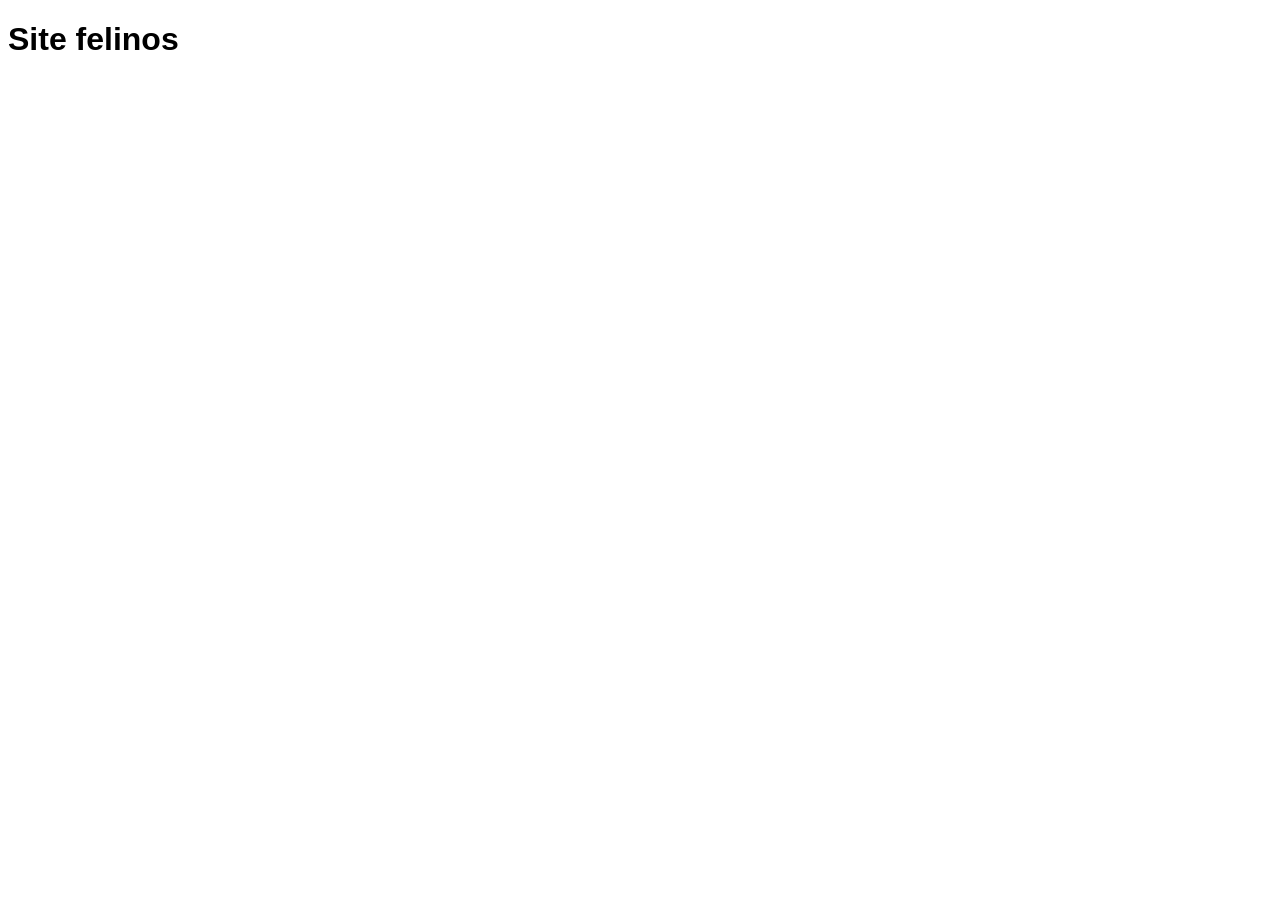
==== index.html @ b22e7a4b "first commit" ====
<!DOCTYPE html>
<html lang="pt-BR">
<head>
    <meta charset="UTF-8">
    <title>Site felinos</title>
    <link rel="stylesheet" href="style.css">
</head>
<body>
    <h1>Site felinos</h1>
</body>
</html>
---- style.css ----
body {
    h1{
        font-family: Arial, Helvetica, sans-serif;
    }
}
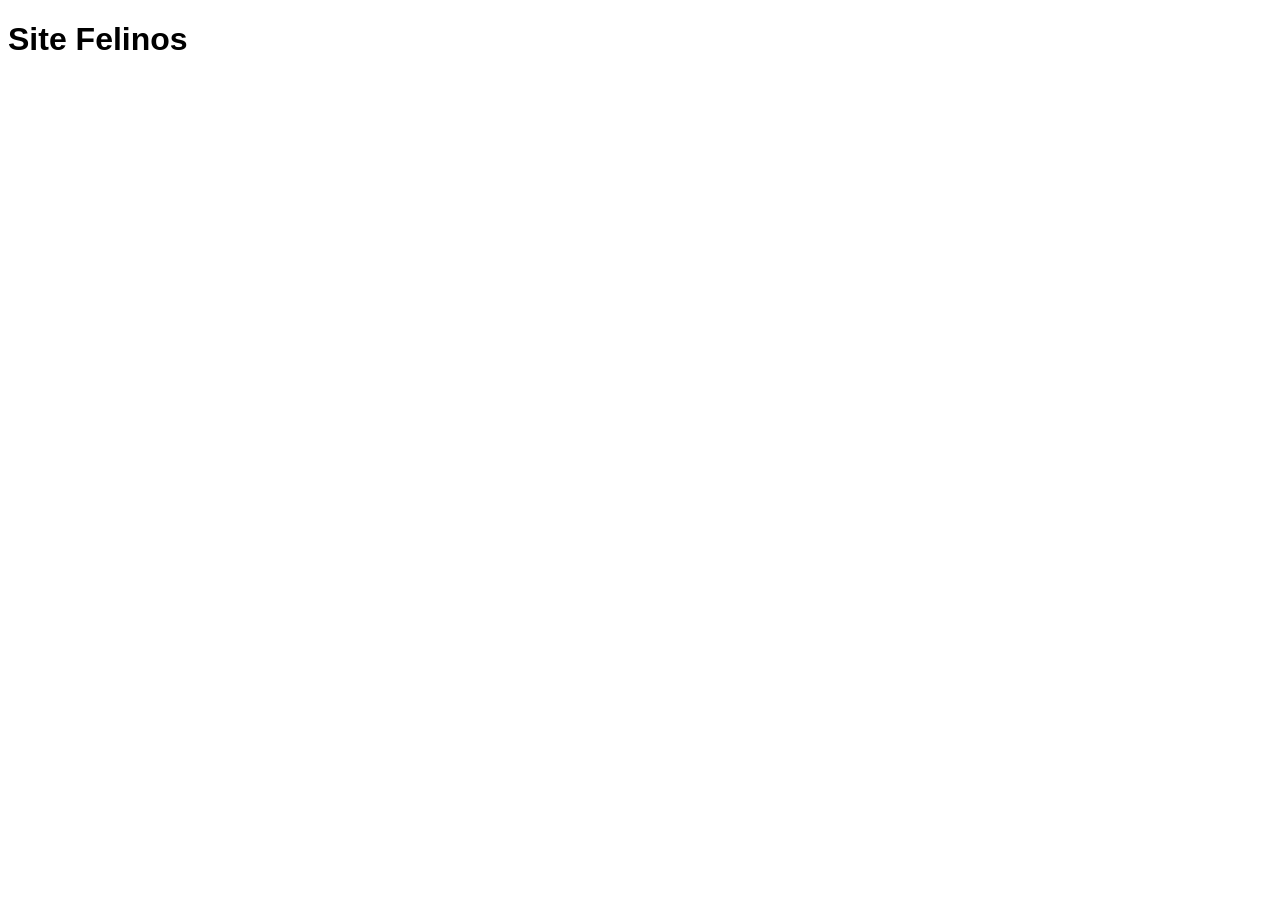
==== commit d314ed7b: "Primeiro commit: Primeiro envio de arquivos" ====
--- a/index.html
+++ b/index.html
@@ -6,6 +6,6 @@
     <link rel="stylesheet" href="style.css">
 </head>
 <body>
-    <h1>Site felinos</h1>
+    <h1>Site Felinos</h1>
 </body>
 </html>
--- a/style.css
+++ b/style.css
@@ -1,4 +1,4 @@
-body {
+BODY {
     h1{
         font-family: Arial, Helvetica, sans-serif;
     }
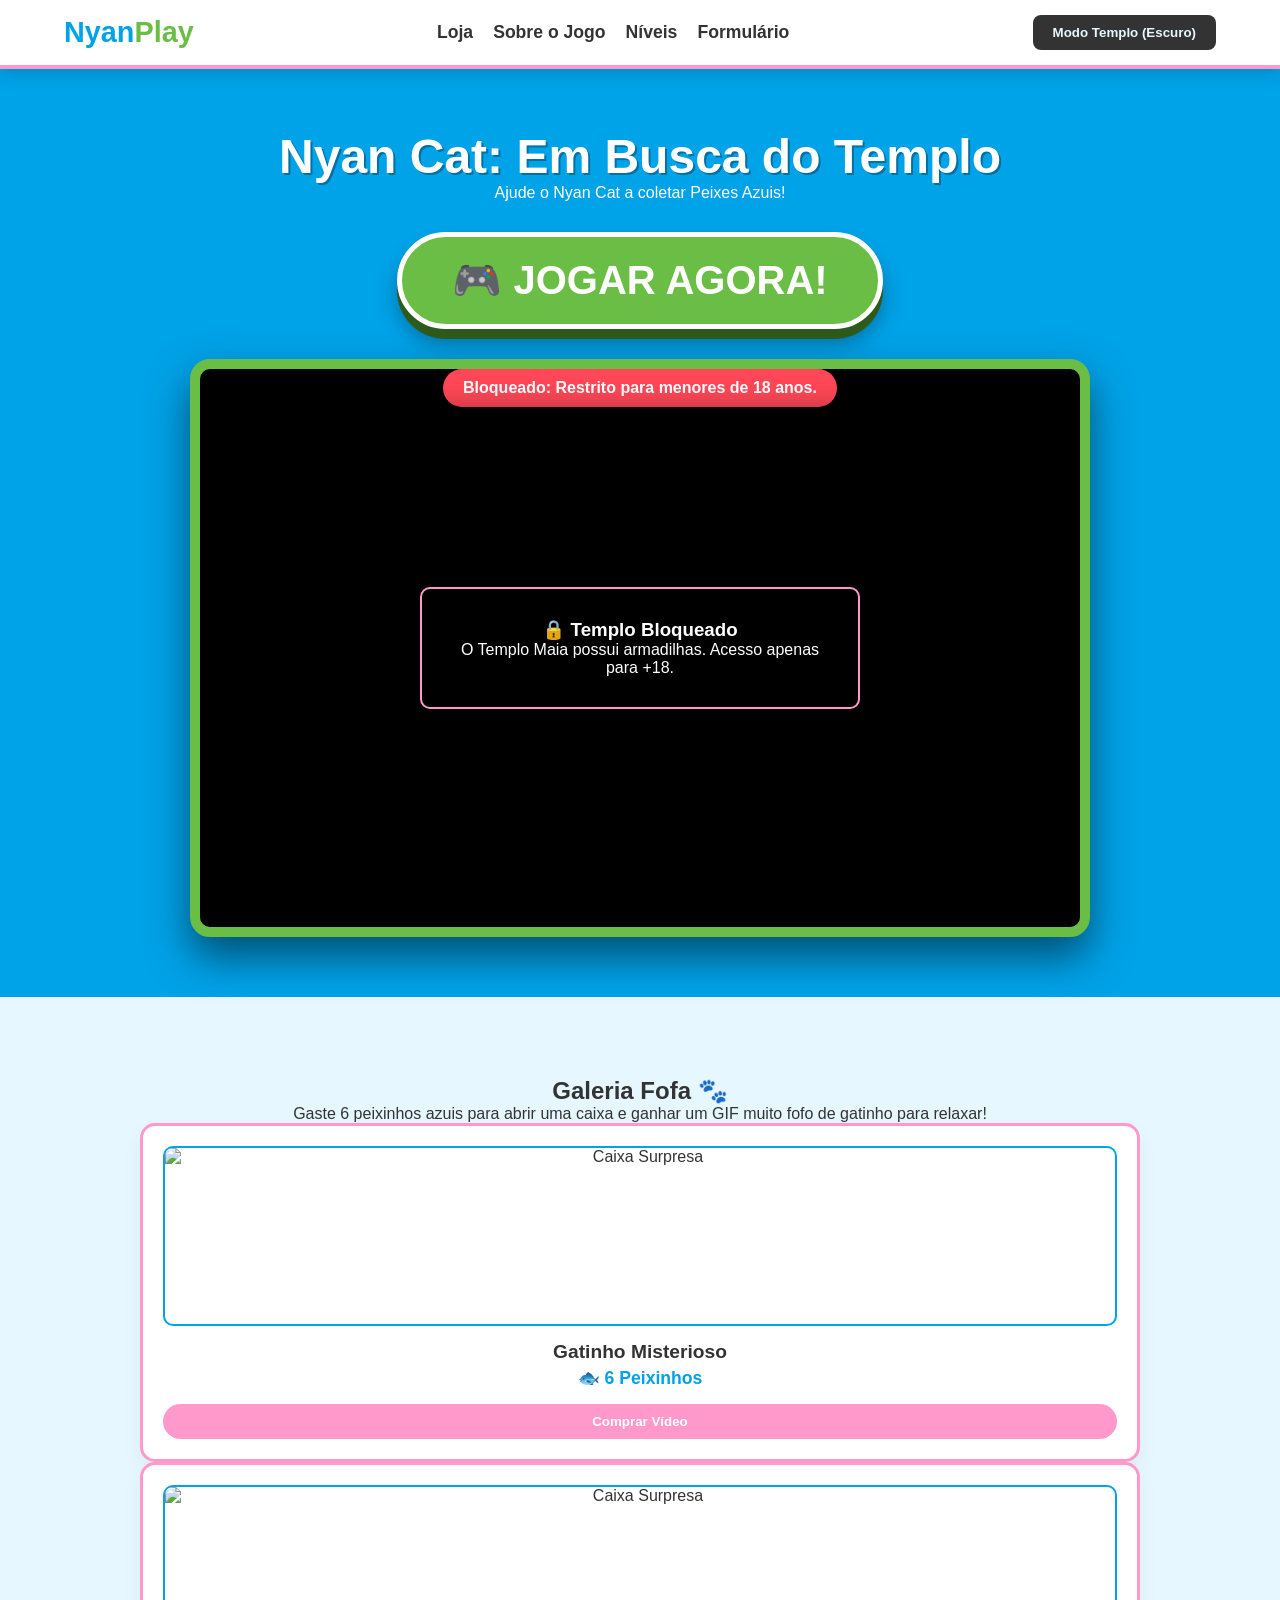
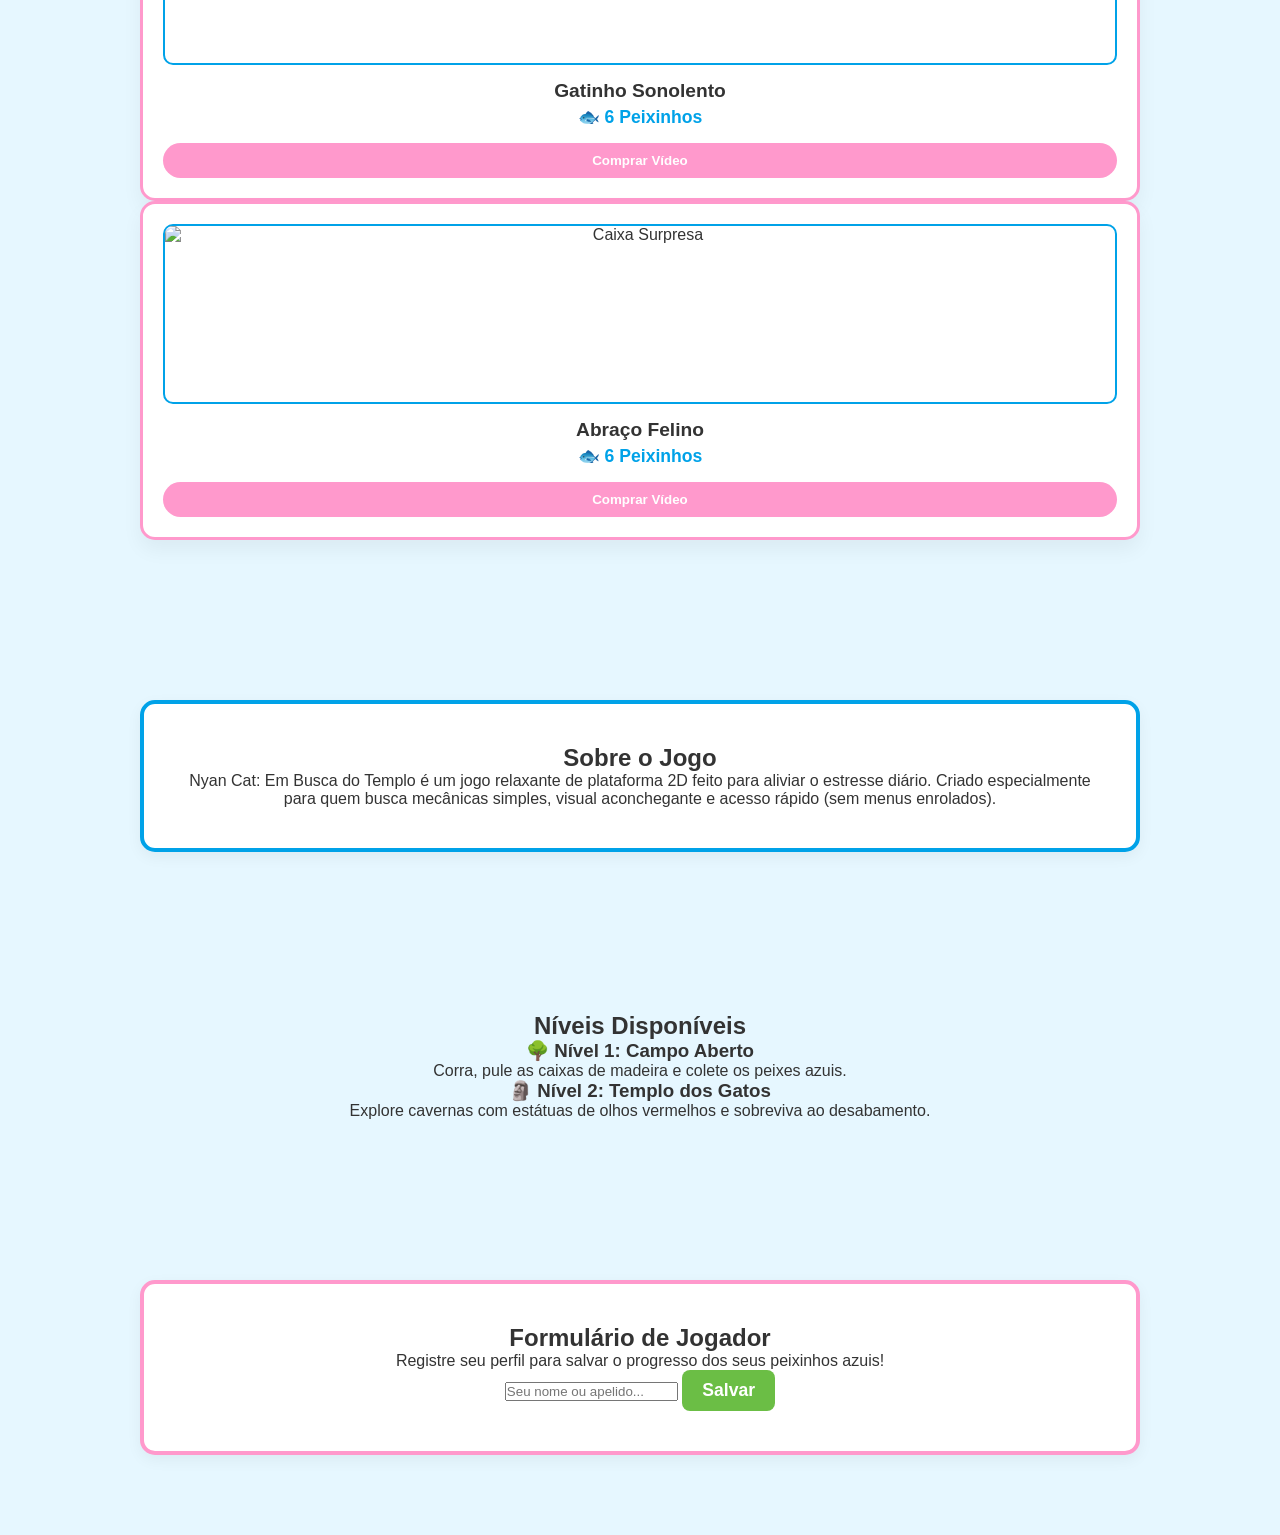
==== commit eda47408: "Segundo commit" ====
--- a/index.html
+++ b/index.html
@@ -2,10 +2,112 @@
 <html lang="pt-BR">
 <head>
     <meta charset="UTF-8">
-    <title>Site felinos</title>
+    <meta name="viewport" content="width=device-width, initial-scale=1.0">
+    <title>Nyan Cat: Templo Maia</title>
     <link rel="stylesheet" href="style.css">
 </head>
-<body>
-    <h1>Site Felinos</h1>
+<body class="light-theme">
+
+    <header class="navbar">
+        <div class="logo">Nyan<span class="highlight">Play</span></div>
+        <nav>
+            <ul class="nav-links">
+                <li><a href="#loja">Loja</a></li>
+                <li><a href="#sobre">Sobre o Jogo</a></li>
+                <li><a href="#niveis">Níveis</a></li>
+                <li><a href="#formulario">Formulário</a></li>
+            </ul>
+        </nav>
+        <button id="theme-btn" class="btn-theme">Modo Templo (Escuro)</button>
+    </header>
+
+    <main>
+        <section id="play-area" class="hero-section">
+            <h1 id="game-title">Carregando...</h1>
+            <p id="game-info" class="subtitle">Carregando...</p>
+            
+            <a href="#game-container" class="btn-giant-play pulse-anim">🎮 JOGAR AGORA!</a>
+
+            <div class="game-wrapper" id="game-box">
+                <p id="aviso-idade" class="status-badge">Verificando credenciais...</p>
+                <div id="game-container" class="borrado click-to-play">
+                    <iframe src="jogo/index.html" title="Jogo Nyan Cat"></iframe>
+                    
+                    <div class="overlay-blur-text">
+                        <h3>🔒 Templo Bloqueado</h3>
+                        <p>O Templo Maia possui armadilhas. Acesso apenas para +18.</p>
+                    </div>
+                </div>
+            </div>
+        </section>
+
+        <section id="loja" class="shop-section">
+            <div class="container">
+                <h2>Galeria Fofa 🐾</h2>
+                <p>Gaste 6 peixinhos azuis para abrir uma caixa e ganhar um GIF muito fofo de gatinho para relaxar!</p>
+                <div class="grid-3-col">
+                    
+                    <div class="shop-item">
+                        <img src="https://via.placeholder.com/300x200/FF99CC/FFFFFF?text=Caixa+Surpresa+1+🎁" id="gif-1" class="shop-gif" alt="Caixa Surpresa">
+                        <h3>Gatinho Misterioso</h3>
+                        <span class="price">🐟 6 Peixinhos</span>
+                        <button id="btn-1" class="btn-buy" onclick="desbloquearGif('btn-1', 'gif-1', 'https://media.tenor.com/8QzQ8k5R_xMAAAAi/cat-cute.gif')">Comprar Vídeo</button>
+                    </div>
+
+                    <div class="shop-item">
+                        <img src="https://via.placeholder.com/300x200/00A2E8/FFFFFF?text=Caixa+Surpresa+2+🎁" id="gif-2" class="shop-gif" alt="Caixa Surpresa">
+                        <h3>Gatinho Sonolento</h3>
+                        <span class="price">🐟 6 Peixinhos</span>
+                        <button id="btn-2" class="btn-buy" onclick="desbloquearGif('btn-2', 'gif-2', 'https://media.tenor.com/GfSX-u7VNM4AAAAi/pusheen-cat.gif')">Comprar Vídeo</button>
+                    </div>
+
+                    <div class="shop-item">
+                        <img src="https://via.placeholder.com/300x200/6BBE45/FFFFFF?text=Caixa+Surpresa+3+🎁" id="gif-3" class="shop-gif" alt="Caixa Surpresa">
+                        <h3>Abraço Felino</h3>
+                        <span class="price">🐟 6 Peixinhos</span>
+                        <button id="btn-3" class="btn-buy" onclick="desbloquearGif('btn-3', 'gif-3', 'https://media.tenor.com/ZhfMMJ5E4bEAAAAi/cat-hug.gif')">Comprar Vídeo</button>
+                    </div>
+
+                </div>
+            </div>
+        </section>
+
+        <section id="sobre" class="about-section">
+            <div class="container card card-blue">
+                <h2>Sobre o Jogo</h2>
+                <p>Nyan Cat: Em Busca do Templo é um jogo relaxante de plataforma 2D feito para aliviar o estresse diário. Criado especialmente para quem busca mecânicas simples, visual aconchegante e acesso rápido (sem menus enrolados).</p>
+            </div>
+        </section>
+
+        <section id="niveis" class="levels-section">
+            <div class="container">
+                <h2>Níveis Disponíveis</h2>
+                <div class="grid-2-col">
+                    <div class="story-card wood-card">
+                        <h3>🌳 Nível 1: Campo Aberto</h3>
+                        <p>Corra, pule as caixas de madeira e colete os peixes azuis.</p>
+                    </div>
+                    <div class="story-card stone-card">
+                        <h3>🗿 Nível 2: Templo dos Gatos</h3>
+                        <p>Explore cavernas com estátuas de olhos vermelhos e sobreviva ao desabamento.</p>
+                    </div>
+                </div>
+            </div>
+        </section>
+
+        <section id="formulario" class="interaction-section">
+            <div class="container card card-pink">
+                <h2>Formulário de Jogador</h2>
+                <p>Registre seu perfil para salvar o progresso dos seus peixinhos azuis!</p>
+                <div class="input-group">
+                    <input type="text" id="nome-jogador" placeholder="Seu nome ou apelido...">
+                    <button onclick="enviarNome()" class="btn-action">Salvar</button>
+                </div>
+                <h3 id="mensagem-saudacao" class="greeting-text"></h3>
+            </div>
+        </section>
+    </main>
+
+    <script src="script.js"></script>
 </body>
 </html>
--- a/style.css
+++ b/style.css
@@ -1,5 +1,144 @@
-BODY {
-    h1{
-        font-family: Arial, Helvetica, sans-serif;
-    }
+/* ================= VARIÁVEIS BASEADAS NO JOGO ================= */
+:root {
+    --sky-blue: #00A2E8; 
+    --grass-green: #6BBE45; 
+    --nyan-pink: #FF99CC; 
+    --wood-color: #D2A679; 
+    --stone-color: #8C8C8C; 
+    --bg-color: #E6F7FF;
+    --text-color: #333;
+    --card-bg: #FFFFFF;
+}
+
+body.dark-theme {
+    --sky-blue: #1A1A24; 
+    --grass-green: #2E5A1C; 
+    --nyan-pink: #FF4D94;
+    --bg-color: #0F0F16;
+    --text-color: #E0E0E0;
+    --card-bg: #1F1F2E;
+}
+
+* { margin: 0; padding: 0; box-sizing: border-box; }
+html { scroll-behavior: smooth; font-family: 'Segoe UI', Tahoma, Verdana, sans-serif; }
+body { background-color: var(--bg-color); color: var(--text-color); transition: 0.5s; }
+
+/* ================= HEADER FIXO ================= */
+.navbar { 
+    display: flex; justify-content: space-between; align-items: center; 
+    padding: 15px 5%; background: var(--card-bg); 
+    box-shadow: 0 4px 15px rgba(0,0,0,0.15); 
+    position: sticky; top: 0; z-index: 9999; /* Fica fixo no topo sempre */
+    border-bottom: 4px solid var(--nyan-pink);
+}
+.logo { font-size: 1.8rem; font-weight: 900; color: var(--sky-blue); }
+.logo .highlight { color: var(--grass-green); }
+.nav-links { display: flex; gap: 20px; list-style: none; }
+.nav-links a { text-decoration: none; font-weight: bold; color: var(--text-color); font-size: 1.1rem; transition: 0.3s; }
+.nav-links a:hover { color: var(--nyan-pink); }
+
+/* ================= BOTÕES ================= */
+button { border: none; padding: 10px 20px; font-weight: bold; cursor: pointer; border-radius: 8px; transition: 0.3s transform; }
+button:hover { transform: scale(1.05); }
+.btn-theme { background: var(--text-color); color: var(--bg-color); }
+.btn-action { background: var(--grass-green); color: white; font-size: 1.1rem; }
+
+/* BOTÃO GIGANTE DE JOGAR */
+.btn-giant-play {
+    display: inline-block; background: var(--grass-green); color: white;
+    font-size: 2.5rem; font-weight: 900; padding: 20px 50px; border-radius: 50px;
+    text-decoration: none; margin: 30px 0; border: 5px solid white;
+    box-shadow: 0 10px 0 #2E5A1C, 0 15px 20px rgba(0,0,0,0.3);
+    transition: 0.2s;
+}
+.btn-giant-play:active { transform: translateY(10px); box-shadow: 0 0 0 #2E5A1C; }
+.pulse-anim { animation: pulse 1.5s infinite; }
+@keyframes pulse {
+    0% { transform: scale(1); }
+    50% { transform: scale(1.05); }
+    100% { transform: scale(1); }
+}
+
+/* ================= SEÇÕES GERAIS ================= */
+section { padding: 80px 5%; text-align: center; }
+.container { max-width: 1000px; margin: 0 auto; }
+.card { background: var(--card-bg); padding: 40px; border-radius: 15px; box-shadow: 0 5px 15px rgba(0,0,0,0.05); }
+.card-pink { border: 4px solid var(--nyan-pink); }
+.card-blue { border: 4px solid var(--sky-blue); }
+
+/* Área do Jogo no Topo */
+.hero-section { background: var(--sky-blue); color: white; padding: 60px 5%; }
+.hero-section h1 { font-size: 3rem; text-shadow: 2px 2px 0px rgba(0,0,0,0.3); }
+
+/* ================= CAIXA DO JOGO ================= */
+.status-badge { display: inline-block; padding: 10px 20px; border-radius: 20px; background-color: #ff4757; color: white; font-weight: bold; margin-bottom: 20px; }
+.status-badge.liberado { background-color: var(--grass-green); }
+
+.game-wrapper { max-width: 900px; margin: 0 auto; border: 10px solid var(--grass-green); border-radius: 20px; background: #000; position: relative; overflow: hidden; cursor: pointer; box-shadow: 0 20px 40px rgba(0,0,0,0.5); }
+iframe { width: 100%; height: 500px; border: none; display: block; }
+.borrado iframe { filter: blur(20px); pointer-events: none; }
+.borrado .overlay-blur-text { position: absolute; top: 50%; left: 50%; transform: translate(-50%, -50%); background: rgba(0,0,0,0.8); color: white; padding: 30px; border-radius: 10px; border: 2px solid var(--nyan-pink); }
+.liberado iframe { filter: blur(0px); pointer-events: auto; transition: filter 0.8s ease; }
+.liberado .overlay-blur-text { display: none; }
+
+/* ================= LOJA DE GIFS ================= */
+.shop-section { background: var(--bg-color); }
+.shop-item { 
+    background: var(--card-bg); 
+    padding: 20px; 
+    border-radius: 15px; 
+    border: 3px solid var(--nyan-pink); 
+    box-shadow: 0 10px 20px rgba(0,0,0,0.05);
+    display: flex;
+    flex-direction: column;
+    align-items: center;
+    transition: transform 0.3s ease;
+}
+
+.shop-item:hover {
+    transform: translateY(-5px);
+    border-color: var(--sky-blue);
+}
+
+.shop-gif { 
+    width: 100%; 
+    height: 180px; 
+    object-fit: cover; 
+    border-radius: 10px; 
+    margin-bottom: 15px; 
+    border: 2px solid var(--sky-blue); 
+    transition: 0.5s opacity; /* Suaviza a troca da imagem */
+}
+
+.shop-item h3 { font-size: 1.2rem; color: var(--text-color); margin-bottom: 5px;}
+
+.price { 
+    color: var(--sky-blue); 
+    font-size: 1.1rem; 
+    font-weight: bold; 
+    margin-bottom: 15px;
+}
+
+.btn-buy { 
+    background-color: var(--nyan-pink); 
+    color: white; 
+    border: none; 
+    padding: 10px 15px; 
+    border-radius: 20px; 
+    font-weight: bold; 
+    cursor: pointer; 
+    transition: 0.2s; 
+    width: 100%; 
+}
+
+.btn-buy:hover { 
+    background-color: #ff66b2; 
+    transform: scale(1.05); 
+}
+
+/* Quando o item já foi comprado */
+.btn-buy.comprado {
+    background-color: var(--grass-green);
+    cursor: default;
+    transform: none;
 }
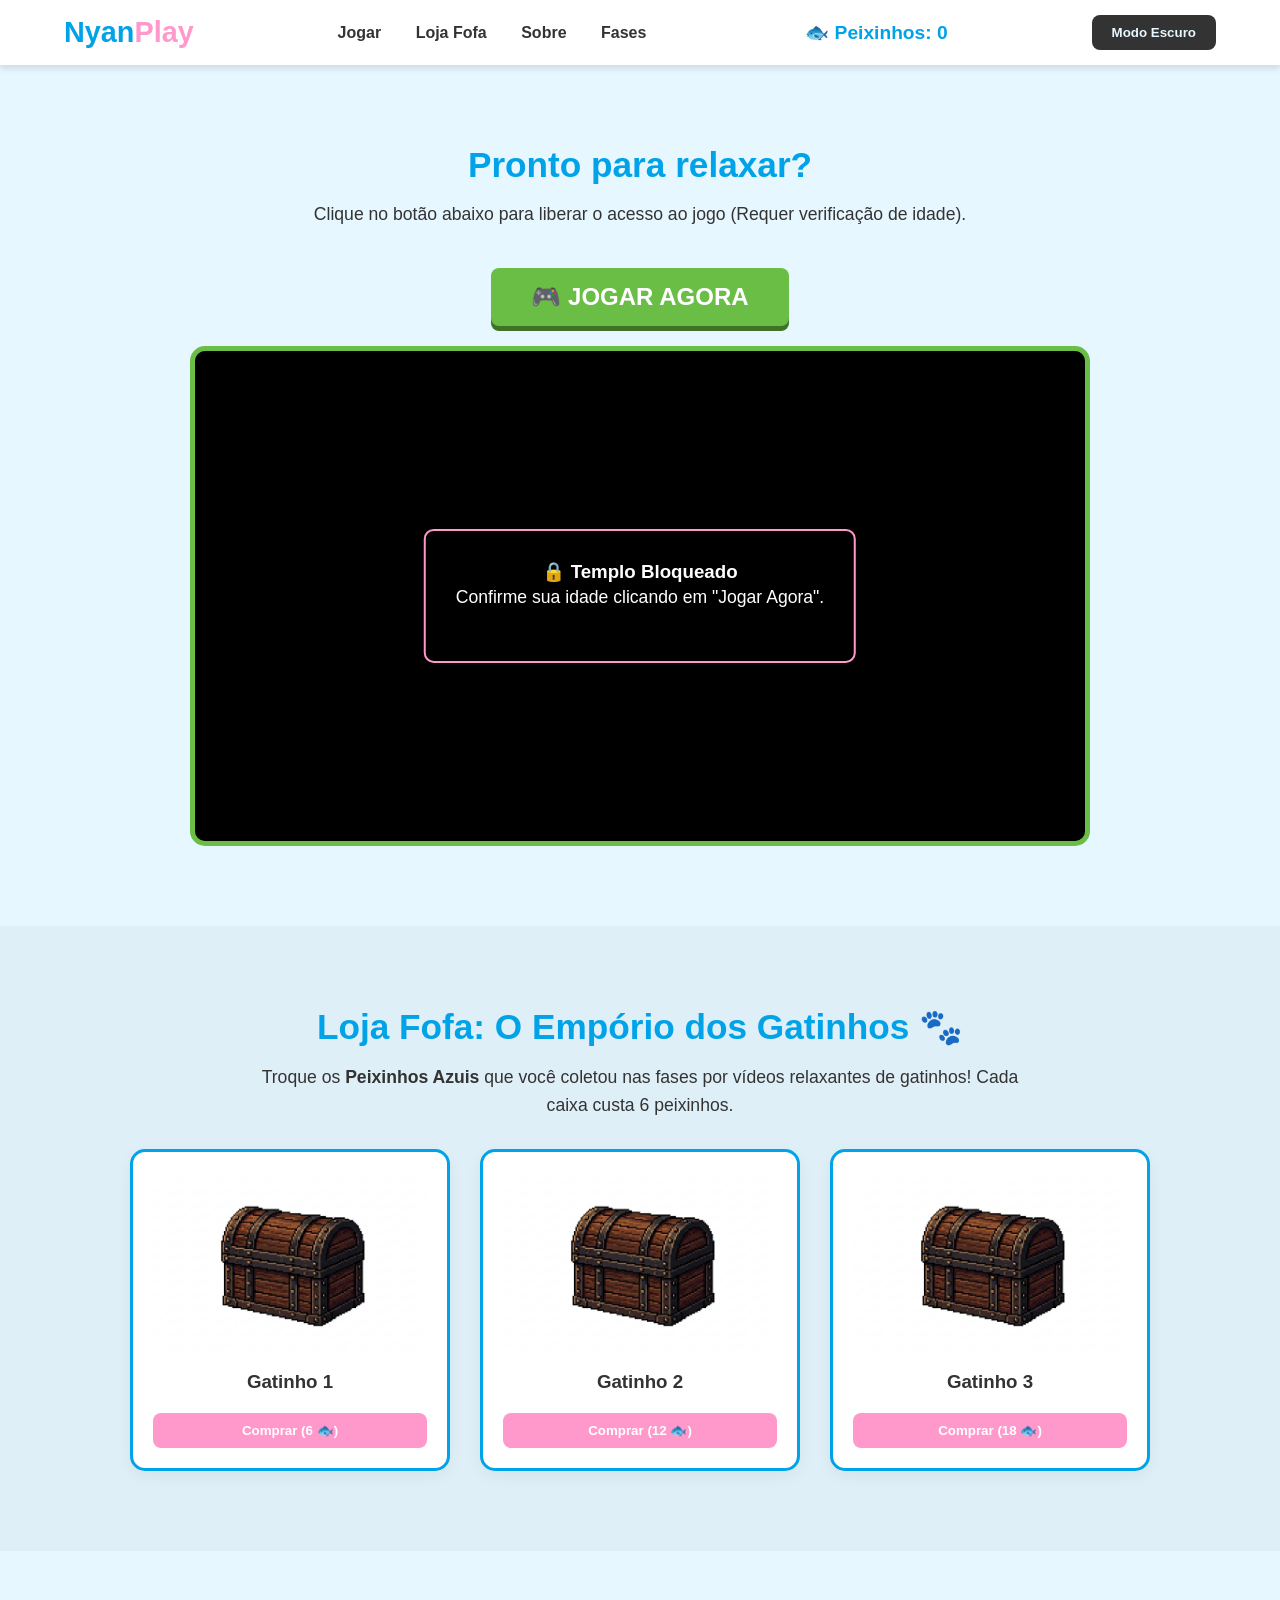
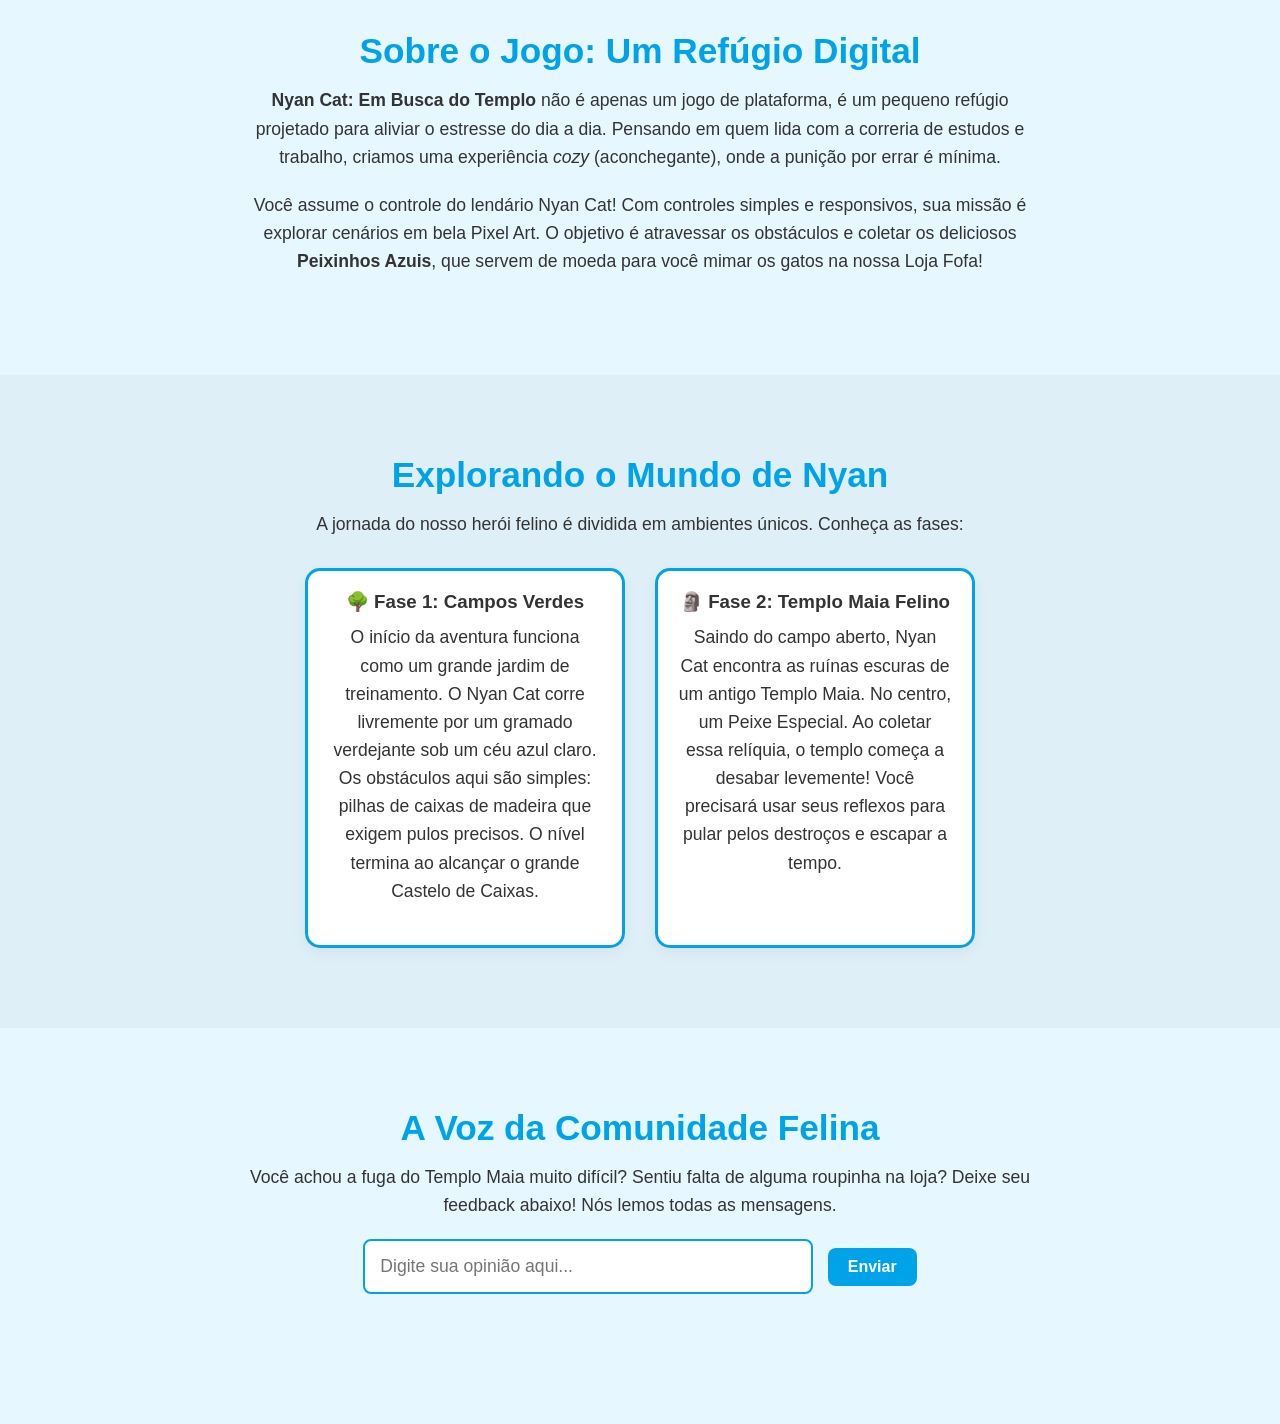
==== commit 2aac7d1a: "Terceiro commit" ====
--- a/index.html
+++ b/index.html
@@ -6,105 +6,93 @@
     <title>Nyan Cat: Templo Maia</title>
     <link rel="stylesheet" href="style.css">
 </head>
-<body class="light-theme">
+<body class="tema-claro">
 
-    <header class="navbar">
-        <div class="logo">Nyan<span class="highlight">Play</span></div>
+<header class="menu-fixo">
+        <h1 class="logo">Nyan<span>Play</span></h1>
         <nav>
-            <ul class="nav-links">
-                <li><a href="#loja">Loja</a></li>
-                <li><a href="#sobre">Sobre o Jogo</a></li>
-                <li><a href="#niveis">Níveis</a></li>
-                <li><a href="#formulario">Formulário</a></li>
-            </ul>
+            <a href="#jogar">Jogar</a>
+            <a href="#loja">Loja Fofa</a>
+            <a href="#sobre">Sobre</a>
+            <a href="#fases">Fases</a>
         </nav>
-        <button id="theme-btn" class="btn-theme">Modo Templo (Escuro)</button>
+        
+        <div id="saldo-peixes" style="font-weight: bold; color: var(--cor-primaria); font-size: 1.2rem; margin: 0 15px;">
+            🐟 Peixinhos: <span id="qtd-peixes">0</span>
+        </div>
+
+        <button id="btn-tema">Modo Escuro</button>
     </header>
 
     <main>
-        <section id="play-area" class="hero-section">
-            <h1 id="game-title">Carregando...</h1>
-            <p id="game-info" class="subtitle">Carregando...</p>
+        <section id="jogar" class="secao-jogar">
+            <h2>Pronto para relaxar?</h2>
+            <p>Clique no botão abaixo para liberar o acesso ao jogo (Requer verificação de idade).</p>
             
-            <a href="#game-container" class="btn-giant-play pulse-anim">🎮 JOGAR AGORA!</a>
+            <button class="btn-gigante" onclick="verificarIdade()">🎮 JOGAR AGORA</button>
 
-            <div class="game-wrapper" id="game-box">
-                <p id="aviso-idade" class="status-badge">Verificando credenciais...</p>
-                <div id="game-container" class="borrado click-to-play">
-                    <iframe src="jogo/index.html" title="Jogo Nyan Cat"></iframe>
-                    
-                    <div class="overlay-blur-text">
-                        <h3>🔒 Templo Bloqueado</h3>
-                        <p>O Templo Maia possui armadilhas. Acesso apenas para +18.</p>
-                    </div>
+            <div id="caixa-jogo" class="jogo-bloqueado">
+                <iframe src="jogo/index.html" title="Jogo do Nyan Cat"></iframe>
+                <div class="aviso-bloqueio">
+                    <h3>🔒 Templo Bloqueado</h3>
+                    <p>Confirme sua idade clicando em "Jogar Agora".</p>
                 </div>
             </div>
         </section>
 
-        <section id="loja" class="shop-section">
-            <div class="container">
-                <h2>Galeria Fofa 🐾</h2>
-                <p>Gaste 6 peixinhos azuis para abrir uma caixa e ganhar um GIF muito fofo de gatinho para relaxar!</p>
-                <div class="grid-3-col">
-                    
-                    <div class="shop-item">
-                        <img src="https://via.placeholder.com/300x200/FF99CC/FFFFFF?text=Caixa+Surpresa+1+🎁" id="gif-1" class="shop-gif" alt="Caixa Surpresa">
-                        <h3>Gatinho Misterioso</h3>
-                        <span class="price">🐟 6 Peixinhos</span>
-                        <button id="btn-1" class="btn-buy" onclick="desbloquearGif('btn-1', 'gif-1', 'https://media.tenor.com/8QzQ8k5R_xMAAAAi/cat-cute.gif')">Comprar Vídeo</button>
-                    </div>
-
-                    <div class="shop-item">
-                        <img src="https://via.placeholder.com/300x200/00A2E8/FFFFFF?text=Caixa+Surpresa+2+🎁" id="gif-2" class="shop-gif" alt="Caixa Surpresa">
-                        <h3>Gatinho Sonolento</h3>
-                        <span class="price">🐟 6 Peixinhos</span>
-                        <button id="btn-2" class="btn-buy" onclick="desbloquearGif('btn-2', 'gif-2', 'https://media.tenor.com/GfSX-u7VNM4AAAAi/pusheen-cat.gif')">Comprar Vídeo</button>
-                    </div>
-
-                    <div class="shop-item">
-                        <img src="https://via.placeholder.com/300x200/6BBE45/FFFFFF?text=Caixa+Surpresa+3+🎁" id="gif-3" class="shop-gif" alt="Caixa Surpresa">
-                        <h3>Abraço Felino</h3>
-                        <span class="price">🐟 6 Peixinhos</span>
-                        <button id="btn-3" class="btn-buy" onclick="desbloquearGif('btn-3', 'gif-3', 'https://media.tenor.com/ZhfMMJ5E4bEAAAAi/cat-hug.gif')">Comprar Vídeo</button>
-                    </div>
-
+        <section id="loja" class="secao-loja">
+            <h2>Loja Fofa: O Empório dos Gatinhos 🐾</h2>
+            <p>Troque os <strong>Peixinhos Azuis</strong> que você coletou nas fases por vídeos relaxantes de gatinhos! Cada caixa custa 6 peixinhos.</p>
+            
+            <div class="grid-itens">
+                <div class="cartao">
+                    <img src="baufechado.png" id="gif-1" alt="Caixa Surpresa">
+                    <h3>Gatinho 1</h3>
+                    <button id="btn-1" class="btn-comprar" onclick="desbloquearGif('btn-1', 'gif-1', 'https://media.tenor.com/8QzQ8k5R_xMAAAAi/cat-cute.gif')">Comprar (6 🐟)</button>
+                </div>
+                <div class="cartao">
+                    <img src="baufechado.png" id="gif-2" alt="Caixa Surpresa">
+                    <h3>Gatinho 2</h3>
+                    <button id="btn-2" class="btn-comprar" onclick="desbloquearGif('btn-2', 'gif-2', 'https://media.tenor.com/ZhfMMJ5E4bEAAAAi/cat-hug.gif')">Comprar (12 🐟)</button>
+                </div>
+                <div class="cartao">
+                    <img src="baufechado.png" id="gif-3" alt="Caixa Surpresa">
+                    <h3>Gatinho 3</h3>
+                    <button id="btn-3" class="btn-comprar" onclick="desbloquearGif('btn-3', 'gif-3', 'https://media.tenor.com/GfSX-u7VNM4AAAAi/pusheen-cat.gif')">Comprar (18 🐟)</button>
                 </div>
             </div>
         </section>
 
-        <section id="sobre" class="about-section">
-            <div class="container card card-blue">
-                <h2>Sobre o Jogo</h2>
-                <p>Nyan Cat: Em Busca do Templo é um jogo relaxante de plataforma 2D feito para aliviar o estresse diário. Criado especialmente para quem busca mecânicas simples, visual aconchegante e acesso rápido (sem menus enrolados).</p>
-            </div>
+        <section id="sobre" class="secao-texto">
+            <h2>Sobre o Jogo: Um Refúgio Digital</h2>
+            <p><strong>Nyan Cat: Em Busca do Templo</strong> não é apenas um jogo de plataforma, é um pequeno refúgio projetado para aliviar o estresse do dia a dia. Pensando em quem lida com a correria de estudos e trabalho, criamos uma experiência <em>cozy</em> (aconchegante), onde a punição por errar é mínima.</p>
+            <p>Você assume o controle do lendário Nyan Cat! Com controles simples e responsivos, sua missão é explorar cenários em bela Pixel Art. O objetivo é atravessar os obstáculos e coletar os deliciosos <strong>Peixinhos Azuis</strong>, que servem de moeda para você mimar os gatos na nossa Loja Fofa!</p>
         </section>
 
-        <section id="niveis" class="levels-section">
-            <div class="container">
-                <h2>Níveis Disponíveis</h2>
-                <div class="grid-2-col">
-                    <div class="story-card wood-card">
-                        <h3>🌳 Nível 1: Campo Aberto</h3>
-                        <p>Corra, pule as caixas de madeira e colete os peixes azuis.</p>
-                    </div>
-                    <div class="story-card stone-card">
-                        <h3>🗿 Nível 2: Templo dos Gatos</h3>
-                        <p>Explore cavernas com estátuas de olhos vermelhos e sobreviva ao desabamento.</p>
-                    </div>
+        <section id="fases" class="secao-fases">
+            <h2>Explorando o Mundo de Nyan</h2>
+            <p>A jornada do nosso herói felino é dividida em ambientes únicos. Conheça as fases:</p>
+            
+            <div class="grid-itens">
+                <div class="cartao">
+                    <h3>🌳 Fase 1: Campos Verdes</h3>
+                    <p>O início da aventura funciona como um grande jardim de treinamento. O Nyan Cat corre livremente por um gramado verdejante sob um céu azul claro. Os obstáculos aqui são simples: pilhas de caixas de madeira que exigem pulos precisos. O nível termina ao alcançar o grande Castelo de Caixas.</p>
+                </div>
+                <div class="cartao">
+                    <h3>🗿 Fase 2: Templo Maia Felino</h3>
+                    <p>Saindo do campo aberto, Nyan Cat encontra as ruínas escuras de um antigo Templo Maia. No centro, um Peixe Especial. Ao coletar essa relíquia, o templo começa a desabar levemente! Você precisará usar seus reflexos para pular pelos destroços e escapar a tempo.</p>
                 </div>
             </div>
         </section>
 
-        <section id="formulario" class="interaction-section">
-            <div class="container card card-pink">
-                <h2>Formulário de Jogador</h2>
-                <p>Registre seu perfil para salvar o progresso dos seus peixinhos azuis!</p>
-                <div class="input-group">
-                    <input type="text" id="nome-jogador" placeholder="Seu nome ou apelido...">
-                    <button onclick="enviarNome()" class="btn-action">Salvar</button>
-                </div>
-                <h3 id="mensagem-saudacao" class="greeting-text"></h3>
-            </div>
+        <section id="feedback" class="secao-formulario">
+            <h2>A Voz da Comunidade Felina</h2>
+            <p>Você achou a fuga do Templo Maia muito difícil? Sentiu falta de alguma roupinha na loja? Deixe seu feedback abaixo! Nós lemos todas as mensagens.</p>
+            
+            <input type="text" id="input-opiniao" placeholder="Digite sua opinião aqui...">
+            <button class="btn-comum" onclick="enviarFeedback()">Enviar</button>
+            
+            <h3 id="mensagem-feedback" class="texto-destaque"></h3>
         </section>
     </main>
 
--- a/style.css
+++ b/style.css
@@ -1,144 +1,70 @@
-/* ================= VARIÁVEIS BASEADAS NO JOGO ================= */
+/* ================= VARIÁVEIS DE CORES ================= */
 :root {
-    --sky-blue: #00A2E8; 
-    --grass-green: #6BBE45; 
-    --nyan-pink: #FF99CC; 
-    --wood-color: #D2A679; 
-    --stone-color: #8C8C8C; 
-    --bg-color: #E6F7FF;
-    --text-color: #333;
-    --card-bg: #FFFFFF;
+    --cor-fundo: #E6F7FF; 
+    --cor-texto: #333333;
+    --cor-primaria: #00A2E8; 
+    --cor-secundaria: #6BBE45; 
+    --cor-destaque: #FF99CC; 
+    --cor-cartao: #FFFFFF;
 }
 
-body.dark-theme {
-    --sky-blue: #1A1A24; 
-    --grass-green: #2E5A1C; 
-    --nyan-pink: #FF4D94;
-    --bg-color: #0F0F16;
-    --text-color: #E0E0E0;
-    --card-bg: #1F1F2E;
+body.tema-escuro {
+    --cor-fundo: #121212;
+    --cor-texto: #E0E0E0;
+    --cor-primaria: #005f8a;
+    --cor-secundaria: #3e7327;
+    --cor-destaque: #cc4d88;
+    --cor-cartao: #1E1E1E;
 }
 
-* { margin: 0; padding: 0; box-sizing: border-box; }
-html { scroll-behavior: smooth; font-family: 'Segoe UI', Tahoma, Verdana, sans-serif; }
-body { background-color: var(--bg-color); color: var(--text-color); transition: 0.5s; }
+/* ================= RESET E GERAL ================= */
+* { margin: 0; padding: 0; box-sizing: border-box; font-family: 'Segoe UI', Tahoma, Verdana, sans-serif; }
+body { background-color: var(--cor-fundo); color: var(--cor-texto); transition: 0.3s; }
+html { scroll-behavior: smooth; }
 
-/* ================= HEADER FIXO ================= */
-.navbar { 
-    display: flex; justify-content: space-between; align-items: center; 
-    padding: 15px 5%; background: var(--card-bg); 
-    box-shadow: 0 4px 15px rgba(0,0,0,0.15); 
-    position: sticky; top: 0; z-index: 9999; /* Fica fixo no topo sempre */
-    border-bottom: 4px solid var(--nyan-pink);
+/* ================= CABEÇALHO ================= */
+.menu-fixo {
+    position: sticky; top: 0; z-index: 100;
+    background-color: var(--cor-cartao);
+    display: flex; justify-content: space-between; align-items: center;
+    padding: 15px 5%; box-shadow: 0 4px 6px rgba(0,0,0,0.1);
 }
-.logo { font-size: 1.8rem; font-weight: 900; color: var(--sky-blue); }
-.logo .highlight { color: var(--grass-green); }
-.nav-links { display: flex; gap: 20px; list-style: none; }
-.nav-links a { text-decoration: none; font-weight: bold; color: var(--text-color); font-size: 1.1rem; transition: 0.3s; }
-.nav-links a:hover { color: var(--nyan-pink); }
+.logo { color: var(--cor-primaria); font-size: 1.8rem; }
+.logo span { color: var(--cor-destaque); }
+nav a { text-decoration: none; color: var(--cor-texto); font-weight: bold; margin: 0 15px; transition: 0.2s; }
+nav a:hover { color: var(--cor-destaque); }
 
 /* ================= BOTÕES ================= */
-button { border: none; padding: 10px 20px; font-weight: bold; cursor: pointer; border-radius: 8px; transition: 0.3s transform; }
+button { border: none; padding: 10px 20px; border-radius: 8px; cursor: pointer; font-weight: bold; transition: 0.2s; }
 button:hover { transform: scale(1.05); }
-.btn-theme { background: var(--text-color); color: var(--bg-color); }
-.btn-action { background: var(--grass-green); color: white; font-size: 1.1rem; }
+#btn-tema { background-color: var(--cor-texto); color: var(--cor-fundo); }
+.btn-comum { background-color: var(--cor-primaria); color: white; font-size: 1rem; }
+.btn-gigante { background-color: var(--cor-secundaria); color: white; font-size: 1.5rem; padding: 15px 40px; margin: 20px 0; box-shadow: 0 5px 0 #3e7327; }
+.btn-comprar { background-color: var(--cor-destaque); color: white; width: 100%; margin-top: 10px; }
+.btn-comprar.comprado { background-color: var(--cor-secundaria); cursor: default; transform: none; }
 
-/* BOTÃO GIGANTE DE JOGAR */
-.btn-giant-play {
-    display: inline-block; background: var(--grass-green); color: white;
-    font-size: 2.5rem; font-weight: 900; padding: 20px 50px; border-radius: 50px;
-    text-decoration: none; margin: 30px 0; border: 5px solid white;
-    box-shadow: 0 10px 0 #2E5A1C, 0 15px 20px rgba(0,0,0,0.3);
-    transition: 0.2s;
-}
-.btn-giant-play:active { transform: translateY(10px); box-shadow: 0 0 0 #2E5A1C; }
-.pulse-anim { animation: pulse 1.5s infinite; }
-@keyframes pulse {
-    0% { transform: scale(1); }
-    50% { transform: scale(1.05); }
-    100% { transform: scale(1); }
-}
+/* ================= ESTRUTURA DAS SEÇÕES ================= */
+section { padding: 80px 5%; text-align: center; }
+.secao-loja, .secao-fases { background-color: rgba(0,0,0,0.03); }
+section h2 { font-size: 2.2rem; color: var(--cor-primaria); margin-bottom: 15px; }
+section p { font-size: 1.1rem; max-width: 800px; margin: 0 auto 20px auto; line-height: 1.6; }
 
-/* ================= SEÇÕES GERAIS ================= */
-section { padding: 80px 5%; text-align: center; }
-.container { max-width: 1000px; margin: 0 auto; }
-.card { background: var(--card-bg); padding: 40px; border-radius: 15px; box-shadow: 0 5px 15px rgba(0,0,0,0.05); }
-.card-pink { border: 4px solid var(--nyan-pink); }
-.card-blue { border: 4px solid var(--sky-blue); }
+/* ================= GRIDS E CARTÕES ================= */
+.grid-itens { display: flex; justify-content: center; gap: 30px; flex-wrap: wrap; margin-top: 30px; }
+.cartao { background-color: var(--cor-cartao); padding: 20px; border-radius: 15px; border: 3px solid var(--cor-primaria); width: 320px; box-shadow: 0 5px 15px rgba(0,0,0,0.05); }
+.cartao img { width: 100%; height: 180px; object-fit: cover; border-radius: 10px; margin-bottom: 15px; transition: 0.5s opacity; }
+.cartao h3 { color: var(--cor-texto); margin-bottom: 10px; }
 
-/* Área do Jogo no Topo */
-.hero-section { background: var(--sky-blue); color: white; padding: 60px 5%; }
-.hero-section h1 { font-size: 3rem; text-shadow: 2px 2px 0px rgba(0,0,0,0.3); }
+/* ================= JOGO E BLUR ================= */
+#caixa-jogo { width: 100%; max-width: 900px; height: 500px; margin: 0 auto; position: relative; background: #000; border: 5px solid var(--cor-secundaria); border-radius: 15px; overflow: hidden; }
+#caixa-jogo iframe { width: 100%; height: 100%; border: none; display: block; }
 
-/* ================= CAIXA DO JOGO ================= */
-.status-badge { display: inline-block; padding: 10px 20px; border-radius: 20px; background-color: #ff4757; color: white; font-weight: bold; margin-bottom: 20px; }
-.status-badge.liberado { background-color: var(--grass-green); }
+.jogo-bloqueado iframe { filter: blur(20px); pointer-events: none; }
+.jogo-bloqueado .aviso-bloqueio { position: absolute; top: 50%; left: 50%; transform: translate(-50%, -50%); background: rgba(0,0,0,0.8); color: white; padding: 30px; border-radius: 10px; border: 2px solid var(--cor-destaque); }
 
-.game-wrapper { max-width: 900px; margin: 0 auto; border: 10px solid var(--grass-green); border-radius: 20px; background: #000; position: relative; overflow: hidden; cursor: pointer; box-shadow: 0 20px 40px rgba(0,0,0,0.5); }
-iframe { width: 100%; height: 500px; border: none; display: block; }
-.borrado iframe { filter: blur(20px); pointer-events: none; }
-.borrado .overlay-blur-text { position: absolute; top: 50%; left: 50%; transform: translate(-50%, -50%); background: rgba(0,0,0,0.8); color: white; padding: 30px; border-radius: 10px; border: 2px solid var(--nyan-pink); }
-.liberado iframe { filter: blur(0px); pointer-events: auto; transition: filter 0.8s ease; }
-.liberado .overlay-blur-text { display: none; }
+.jogo-liberado iframe { filter: blur(0); pointer-events: auto; transition: filter 0.8s ease; }
+.jogo-liberado .aviso-bloqueio { display: none; }
 
-/* ================= LOJA DE GIFS ================= */
-.shop-section { background: var(--bg-color); }
-.shop-item { 
-    background: var(--card-bg); 
-    padding: 20px; 
-    border-radius: 15px; 
-    border: 3px solid var(--nyan-pink); 
-    box-shadow: 0 10px 20px rgba(0,0,0,0.05);
-    display: flex;
-    flex-direction: column;
-    align-items: center;
-    transition: transform 0.3s ease;
-}
-
-.shop-item:hover {
-    transform: translateY(-5px);
-    border-color: var(--sky-blue);
-}
-
-.shop-gif { 
-    width: 100%; 
-    height: 180px; 
-    object-fit: cover; 
-    border-radius: 10px; 
-    margin-bottom: 15px; 
-    border: 2px solid var(--sky-blue); 
-    transition: 0.5s opacity; /* Suaviza a troca da imagem */
-}
-
-.shop-item h3 { font-size: 1.2rem; color: var(--text-color); margin-bottom: 5px;}
-
-.price { 
-    color: var(--sky-blue); 
-    font-size: 1.1rem; 
-    font-weight: bold; 
-    margin-bottom: 15px;
-}
-
-.btn-buy { 
-    background-color: var(--nyan-pink); 
-    color: white; 
-    border: none; 
-    padding: 10px 15px; 
-    border-radius: 20px; 
-    font-weight: bold; 
-    cursor: pointer; 
-    transition: 0.2s; 
-    width: 100%; 
-}
-
-.btn-buy:hover { 
-    background-color: #ff66b2; 
-    transform: scale(1.05); 
-}
-
-/* Quando o item já foi comprado */
-.btn-buy.comprado {
-    background-color: var(--grass-green);
-    cursor: default;
-    transform: none;
-}+/* ================= FORMULÁRIO ================= */
+input[type="text"] { padding: 15px; width: 60%; max-width: 450px; border: 2px solid var(--cor-primaria); border-radius: 8px; font-size: 1.1rem; margin-right: 10px; outline: none;}
+.texto-destaque { color: var(--cor-destaque); margin-top: 20px; min-height: 30px; }
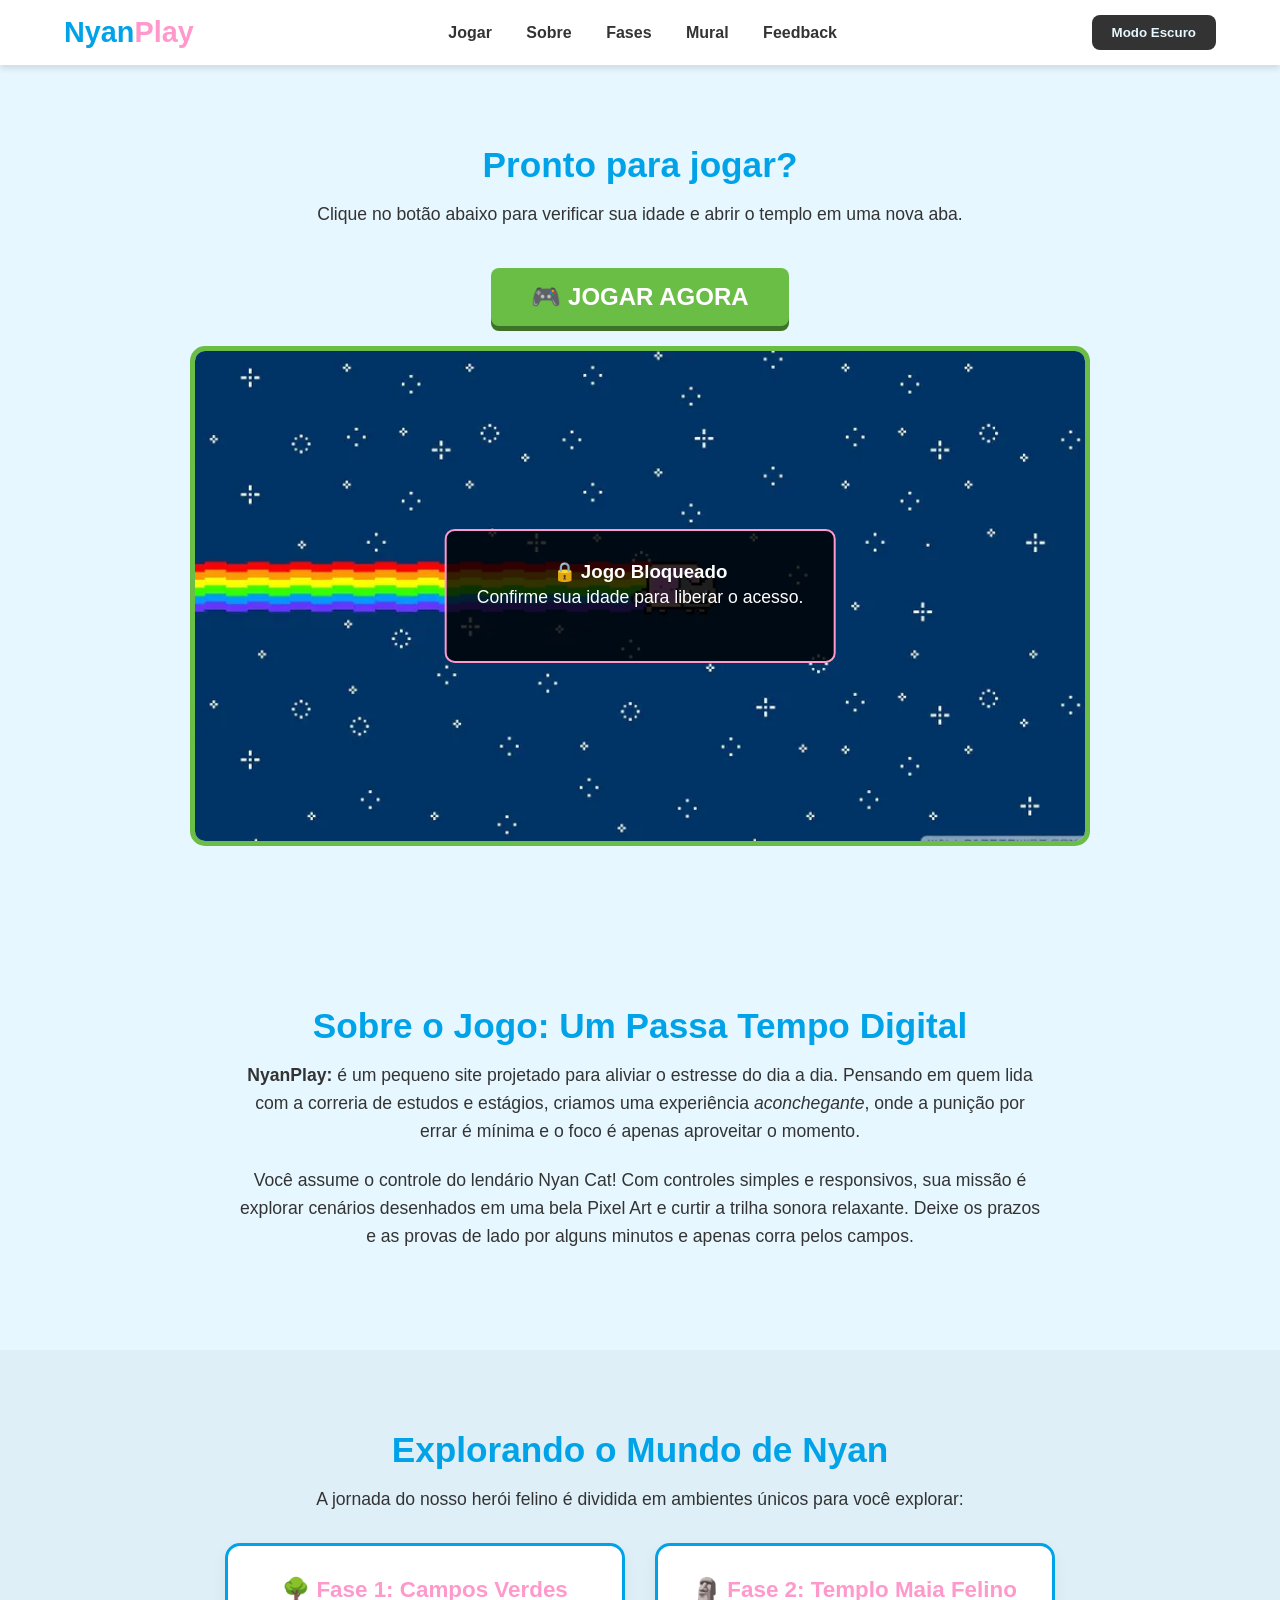
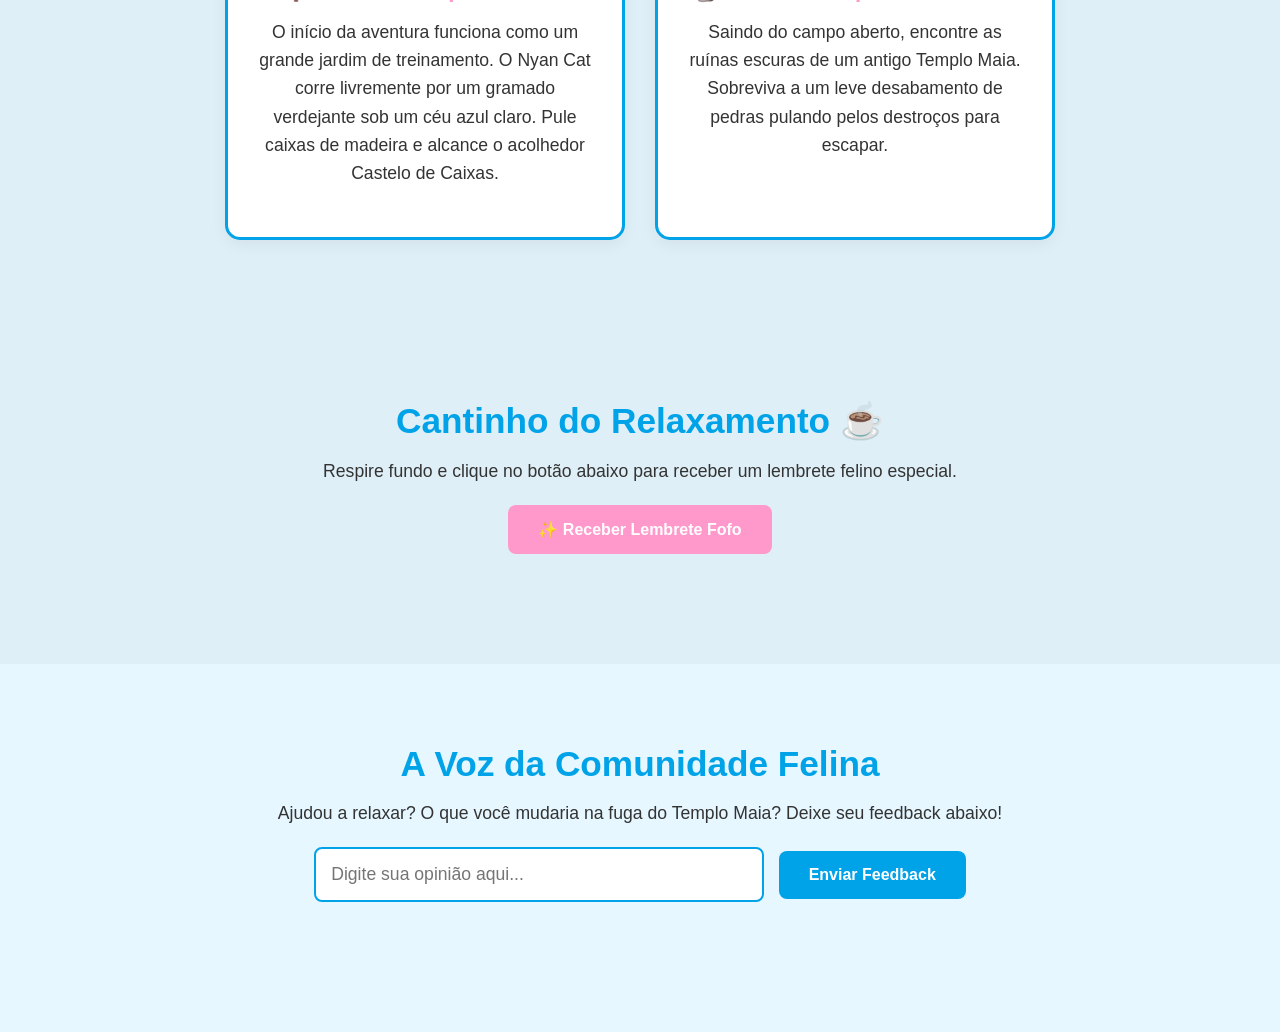
==== commit a95970f2: "Finalizando o site NyanPlay" ====
--- a/index.html
+++ b/index.html
@@ -8,89 +8,71 @@
 </head>
 <body class="tema-claro">
 
-<header class="menu-fixo">
+    <header class="menu-fixo">
         <h1 class="logo">Nyan<span>Play</span></h1>
         <nav>
             <a href="#jogar">Jogar</a>
-            <a href="#loja">Loja Fofa</a>
             <a href="#sobre">Sobre</a>
             <a href="#fases">Fases</a>
+            <a href="#mural">Mural</a>
+            <a href="#feedback">Feedback</a>
         </nav>
-        
-        <div id="saldo-peixes" style="font-weight: bold; color: var(--cor-primaria); font-size: 1.2rem; margin: 0 15px;">
-            🐟 Peixinhos: <span id="qtd-peixes">0</span>
-        </div>
-
         <button id="btn-tema">Modo Escuro</button>
     </header>
 
     <main>
         <section id="jogar" class="secao-jogar">
-            <h2>Pronto para relaxar?</h2>
-            <p>Clique no botão abaixo para liberar o acesso ao jogo (Requer verificação de idade).</p>
+            <h2>Pronto para jogar?</h2>
+            <p>Clique no botão abaixo para verificar sua idade e abrir o templo em uma nova aba.</p>
             
             <button class="btn-gigante" onclick="verificarIdade()">🎮 JOGAR AGORA</button>
 
             <div id="caixa-jogo" class="jogo-bloqueado">
-                <iframe src="jogo/index.html" title="Jogo do Nyan Cat"></iframe>
+                <img src="capa-jogo.jpg" alt="Capa do Jogo Nyan Cat" style="width: 100%; height: 100%; object-fit: cover;">
                 <div class="aviso-bloqueio">
-                    <h3>🔒 Templo Bloqueado</h3>
-                    <p>Confirme sua idade clicando em "Jogar Agora".</p>
-                </div>
-            </div>
-        </section>
-
-        <section id="loja" class="secao-loja">
-            <h2>Loja Fofa: O Empório dos Gatinhos 🐾</h2>
-            <p>Troque os <strong>Peixinhos Azuis</strong> que você coletou nas fases por vídeos relaxantes de gatinhos! Cada caixa custa 6 peixinhos.</p>
-            
-            <div class="grid-itens">
-                <div class="cartao">
-                    <img src="baufechado.png" id="gif-1" alt="Caixa Surpresa">
-                    <h3>Gatinho 1</h3>
-                    <button id="btn-1" class="btn-comprar" onclick="desbloquearGif('btn-1', 'gif-1', 'https://media.tenor.com/8QzQ8k5R_xMAAAAi/cat-cute.gif')">Comprar (6 🐟)</button>
-                </div>
-                <div class="cartao">
-                    <img src="baufechado.png" id="gif-2" alt="Caixa Surpresa">
-                    <h3>Gatinho 2</h3>
-                    <button id="btn-2" class="btn-comprar" onclick="desbloquearGif('btn-2', 'gif-2', 'https://media.tenor.com/ZhfMMJ5E4bEAAAAi/cat-hug.gif')">Comprar (12 🐟)</button>
-                </div>
-                <div class="cartao">
-                    <img src="baufechado.png" id="gif-3" alt="Caixa Surpresa">
-                    <h3>Gatinho 3</h3>
-                    <button id="btn-3" class="btn-comprar" onclick="desbloquearGif('btn-3', 'gif-3', 'https://media.tenor.com/GfSX-u7VNM4AAAAi/pusheen-cat.gif')">Comprar (18 🐟)</button>
+                    <h3>🔒 Jogo Bloqueado</h3>
+                    <p>Confirme sua idade para liberar o acesso.</p>
                 </div>
             </div>
         </section>
 
         <section id="sobre" class="secao-texto">
-            <h2>Sobre o Jogo: Um Refúgio Digital</h2>
-            <p><strong>Nyan Cat: Em Busca do Templo</strong> não é apenas um jogo de plataforma, é um pequeno refúgio projetado para aliviar o estresse do dia a dia. Pensando em quem lida com a correria de estudos e trabalho, criamos uma experiência <em>cozy</em> (aconchegante), onde a punição por errar é mínima.</p>
-            <p>Você assume o controle do lendário Nyan Cat! Com controles simples e responsivos, sua missão é explorar cenários em bela Pixel Art. O objetivo é atravessar os obstáculos e coletar os deliciosos <strong>Peixinhos Azuis</strong>, que servem de moeda para você mimar os gatos na nossa Loja Fofa!</p>
+            <h2>Sobre o Jogo: Um Passa Tempo Digital</h2>
+            <p><strong>NyanPlay:</strong> é um pequeno site projetado para aliviar o estresse do dia a dia. Pensando em quem lida com a correria de estudos e estágios, criamos uma experiência <em>aconchegante</em>, onde a punição por errar é mínima e o foco é apenas aproveitar o momento.</p>
+            <p>Você assume o controle do lendário Nyan Cat! Com controles simples e responsivos, sua missão é explorar cenários desenhados em uma bela Pixel Art e curtir a trilha sonora relaxante. Deixe os prazos e as provas de lado por alguns minutos e apenas corra pelos campos.</p>
         </section>
 
         <section id="fases" class="secao-fases">
             <h2>Explorando o Mundo de Nyan</h2>
-            <p>A jornada do nosso herói felino é dividida em ambientes únicos. Conheça as fases:</p>
+            <p>A jornada do nosso herói felino é dividida em ambientes únicos para você explorar:</p>
             
             <div class="grid-itens">
                 <div class="cartao">
                     <h3>🌳 Fase 1: Campos Verdes</h3>
-                    <p>O início da aventura funciona como um grande jardim de treinamento. O Nyan Cat corre livremente por um gramado verdejante sob um céu azul claro. Os obstáculos aqui são simples: pilhas de caixas de madeira que exigem pulos precisos. O nível termina ao alcançar o grande Castelo de Caixas.</p>
+                    <p>O início da aventura funciona como um grande jardim de treinamento. O Nyan Cat corre livremente por um gramado verdejante sob um céu azul claro. Pule caixas de madeira e alcance o acolhedor Castelo de Caixas.</p>
                 </div>
                 <div class="cartao">
                     <h3>🗿 Fase 2: Templo Maia Felino</h3>
-                    <p>Saindo do campo aberto, Nyan Cat encontra as ruínas escuras de um antigo Templo Maia. No centro, um Peixe Especial. Ao coletar essa relíquia, o templo começa a desabar levemente! Você precisará usar seus reflexos para pular pelos destroços e escapar a tempo.</p>
+                    <p>Saindo do campo aberto, encontre as ruínas escuras de um antigo Templo Maia. Sobreviva a um leve desabamento de pedras pulando pelos destroços para escapar.</p>
                 </div>
             </div>
         </section>
 
+        <section id="mural" class="secao-mural">
+            <h2>Cantinho do Relaxamento ☕</h2>
+            <p>Respire fundo e clique no botão abaixo para receber um lembrete felino especial.</p>
+            
+            <button class="btn-comum btn-revelar" onclick="gerarLembrete()">✨ Receber Lembrete Fofo</button>
+
+            <div id="mural-fotos" class="grid-polaroid"></div>
+        </section>
+
         <section id="feedback" class="secao-formulario">
             <h2>A Voz da Comunidade Felina</h2>
-            <p>Você achou a fuga do Templo Maia muito difícil? Sentiu falta de alguma roupinha na loja? Deixe seu feedback abaixo! Nós lemos todas as mensagens.</p>
+            <p>Ajudou a relaxar? O que você mudaria na fuga do Templo Maia? Deixe seu feedback abaixo!</p>
             
             <input type="text" id="input-opiniao" placeholder="Digite sua opinião aqui...">
-            <button class="btn-comum" onclick="enviarFeedback()">Enviar</button>
+            <button class="btn-comum" onclick="enviarFeedback()">Enviar Feedback</button>
             
             <h3 id="mensagem-feedback" class="texto-destaque"></h3>
         </section>
--- a/style.css
+++ b/style.css
@@ -17,18 +17,13 @@
     --cor-cartao: #1E1E1E;
 }
 
-/* ================= RESET E GERAL ================= */
+/* ================= GERAL ================= */
 * { margin: 0; padding: 0; box-sizing: border-box; font-family: 'Segoe UI', Tahoma, Verdana, sans-serif; }
-body { background-color: var(--cor-fundo); color: var(--cor-texto); transition: 0.3s; }
+body { background-color: var(--cor-fundo); color: var(--cor-texto); transition: background-color 0.3s, color 0.3s; }
 html { scroll-behavior: smooth; }
 
 /* ================= CABEÇALHO ================= */
-.menu-fixo {
-    position: sticky; top: 0; z-index: 100;
-    background-color: var(--cor-cartao);
-    display: flex; justify-content: space-between; align-items: center;
-    padding: 15px 5%; box-shadow: 0 4px 6px rgba(0,0,0,0.1);
-}
+.menu-fixo { position: sticky; top: 0; z-index: 100; background-color: var(--cor-cartao); display: flex; justify-content: space-between; align-items: center; padding: 15px 5%; box-shadow: 0 4px 6px rgba(0,0,0,0.1); }
 .logo { color: var(--cor-primaria); font-size: 1.8rem; }
 .logo span { color: var(--cor-destaque); }
 nav a { text-decoration: none; color: var(--cor-texto); font-weight: bold; margin: 0 15px; transition: 0.2s; }
@@ -38,33 +33,45 @@
 button { border: none; padding: 10px 20px; border-radius: 8px; cursor: pointer; font-weight: bold; transition: 0.2s; }
 button:hover { transform: scale(1.05); }
 #btn-tema { background-color: var(--cor-texto); color: var(--cor-fundo); }
-.btn-comum { background-color: var(--cor-primaria); color: white; font-size: 1rem; }
+.btn-comum { background-color: var(--cor-primaria); color: white; font-size: 1rem; padding: 15px 30px; }
 .btn-gigante { background-color: var(--cor-secundaria); color: white; font-size: 1.5rem; padding: 15px 40px; margin: 20px 0; box-shadow: 0 5px 0 #3e7327; }
-.btn-comprar { background-color: var(--cor-destaque); color: white; width: 100%; margin-top: 10px; }
-.btn-comprar.comprado { background-color: var(--cor-secundaria); cursor: default; transform: none; }
 
-/* ================= ESTRUTURA DAS SEÇÕES ================= */
+/* ================= SEÇÕES E ESTRUTURA ================= */
 section { padding: 80px 5%; text-align: center; }
-.secao-loja, .secao-fases { background-color: rgba(0,0,0,0.03); }
+.secao-fases, .secao-mural { background-color: rgba(0,0,0,0.03); }
 section h2 { font-size: 2.2rem; color: var(--cor-primaria); margin-bottom: 15px; }
 section p { font-size: 1.1rem; max-width: 800px; margin: 0 auto 20px auto; line-height: 1.6; }
 
-/* ================= GRIDS E CARTÕES ================= */
+/* ================= GRIDS DE FASES ================= */
 .grid-itens { display: flex; justify-content: center; gap: 30px; flex-wrap: wrap; margin-top: 30px; }
-.cartao { background-color: var(--cor-cartao); padding: 20px; border-radius: 15px; border: 3px solid var(--cor-primaria); width: 320px; box-shadow: 0 5px 15px rgba(0,0,0,0.05); }
-.cartao img { width: 100%; height: 180px; object-fit: cover; border-radius: 10px; margin-bottom: 15px; transition: 0.5s opacity; }
-.cartao h3 { color: var(--cor-texto); margin-bottom: 10px; }
+.cartao { background-color: var(--cor-cartao); padding: 30px; border-radius: 15px; border: 3px solid var(--cor-primaria); width: 400px; box-shadow: 0 5px 15px rgba(0,0,0,0.05); }
+.cartao h3 { color: var(--cor-destaque); margin-bottom: 15px; font-size: 1.4rem;}
 
-/* ================= JOGO E BLUR ================= */
+/* ================= JOGO ================= */
 #caixa-jogo { width: 100%; max-width: 900px; height: 500px; margin: 0 auto; position: relative; background: #000; border: 5px solid var(--cor-secundaria); border-radius: 15px; overflow: hidden; }
 #caixa-jogo iframe { width: 100%; height: 100%; border: none; display: block; }
-
 .jogo-bloqueado iframe { filter: blur(20px); pointer-events: none; }
 .jogo-bloqueado .aviso-bloqueio { position: absolute; top: 50%; left: 50%; transform: translate(-50%, -50%); background: rgba(0,0,0,0.8); color: white; padding: 30px; border-radius: 10px; border: 2px solid var(--cor-destaque); }
-
 .jogo-liberado iframe { filter: blur(0); pointer-events: auto; transition: filter 0.8s ease; }
 .jogo-liberado .aviso-bloqueio { display: none; }
 
+/* ================= MURAL DE POLAROIDS (JS) ================= */
+.btn-revelar { background-color: var(--cor-destaque); margin-bottom: 30px; }
+.grid-polaroid { display: flex; flex-wrap: wrap; justify-content: center; gap: 20px; }
+.polaroid { background-color: #FFFFFF; padding: 15px 15px 25px 15px; box-shadow: 0 5px 15px rgba(0,0,0,0.2); width: 260px; text-align: center; transition: transform 0.3s ease; animation: surgir 0.5s ease-out; }
+.polaroid:hover { transform: scale(1.05) rotate(0deg) !important; z-index: 10; }
+.polaroid img { width: 100%; height: 200px; object-fit: cover; background: #eee; border: 1px solid #ddd; }
+.polaroid p { color: #333; margin-top: 15px; font-size: 1rem; font-style: italic; font-weight: bold; }
+@keyframes surgir { from { opacity: 0; transform: translateY(20px); } to { opacity: 1; transform: translateY(0); } }
+
 /* ================= FORMULÁRIO ================= */
 input[type="text"] { padding: 15px; width: 60%; max-width: 450px; border: 2px solid var(--cor-primaria); border-radius: 8px; font-size: 1.1rem; margin-right: 10px; outline: none;}
-.texto-destaque { color: var(--cor-destaque); margin-top: 20px; min-height: 30px; }+.texto-destaque { color: var(--cor-destaque); margin-top: 20px; min-height: 30px; }
+
+/* Garante que a imagem de capa preencha o espaço sem distorcer */
+#caixa-jogo img {
+    width: 100%;
+    height: 100%;
+    object-fit: cover;
+    display: block;
+}
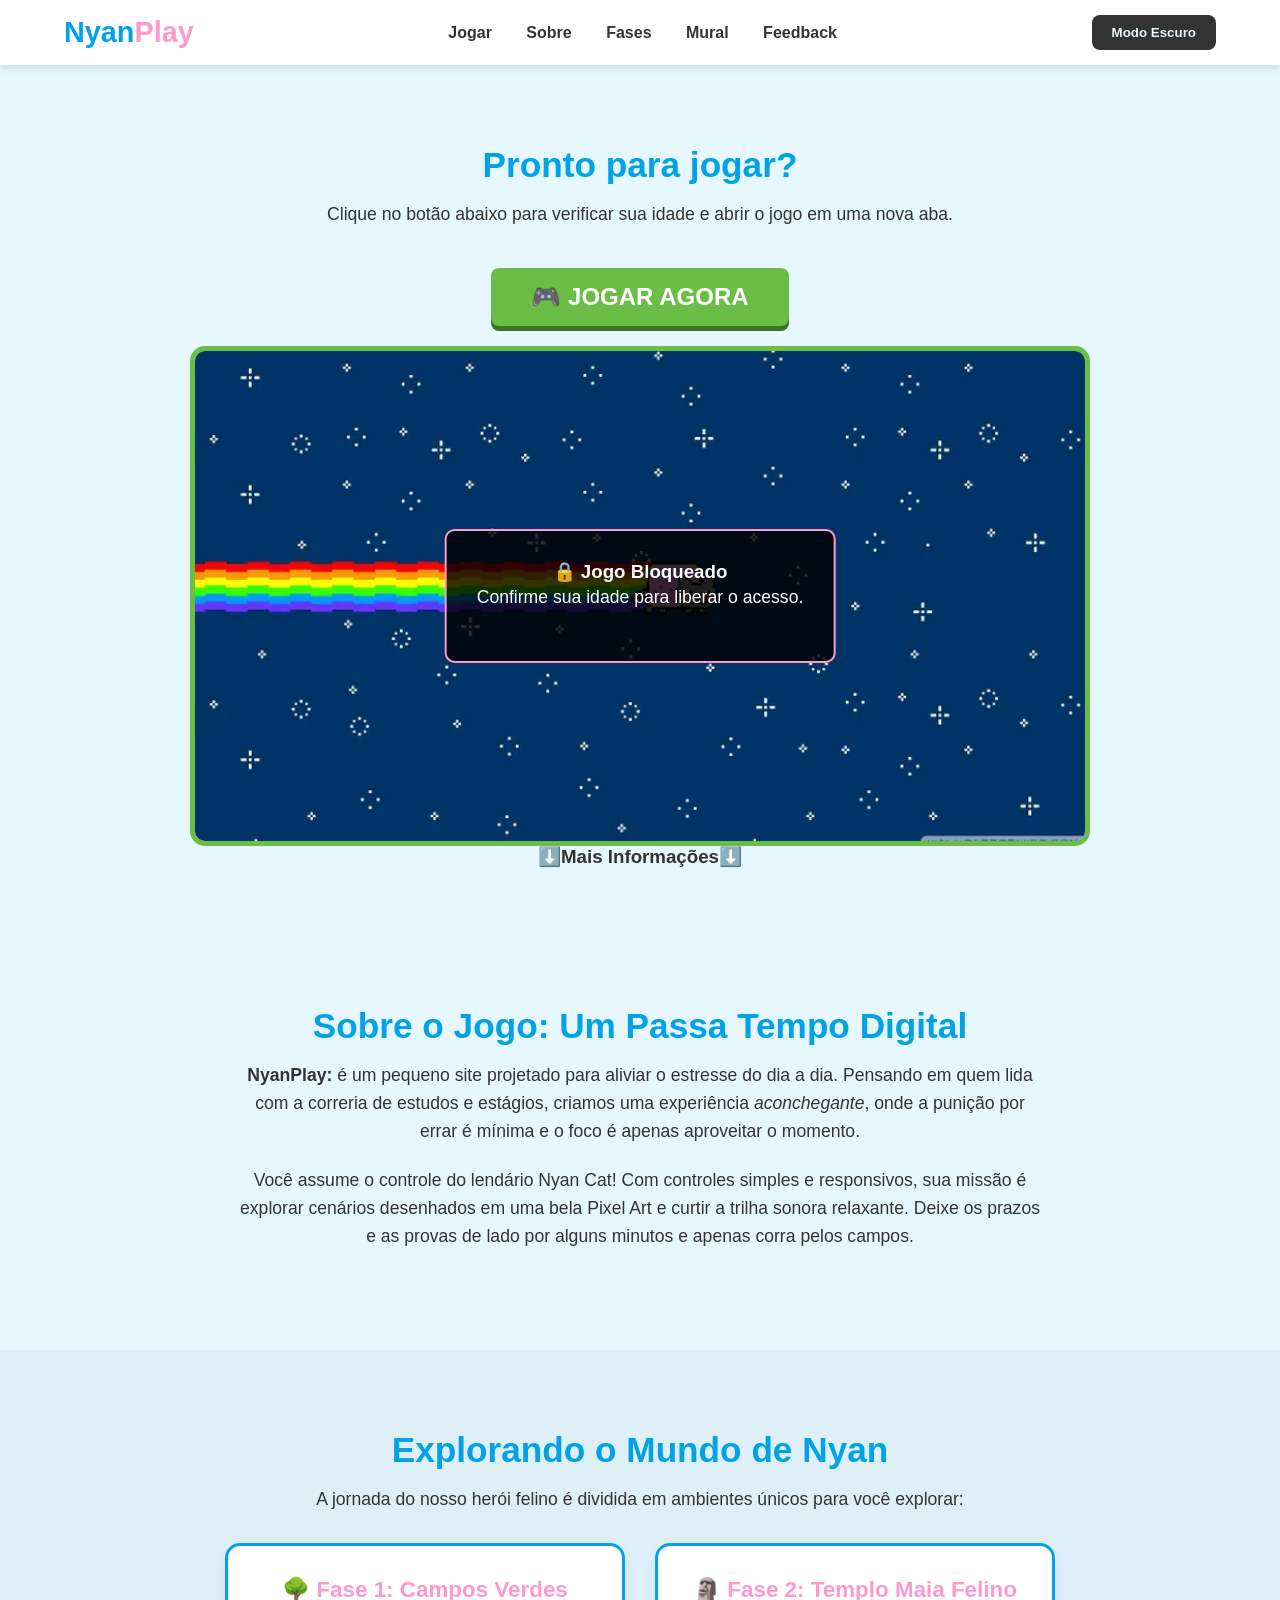
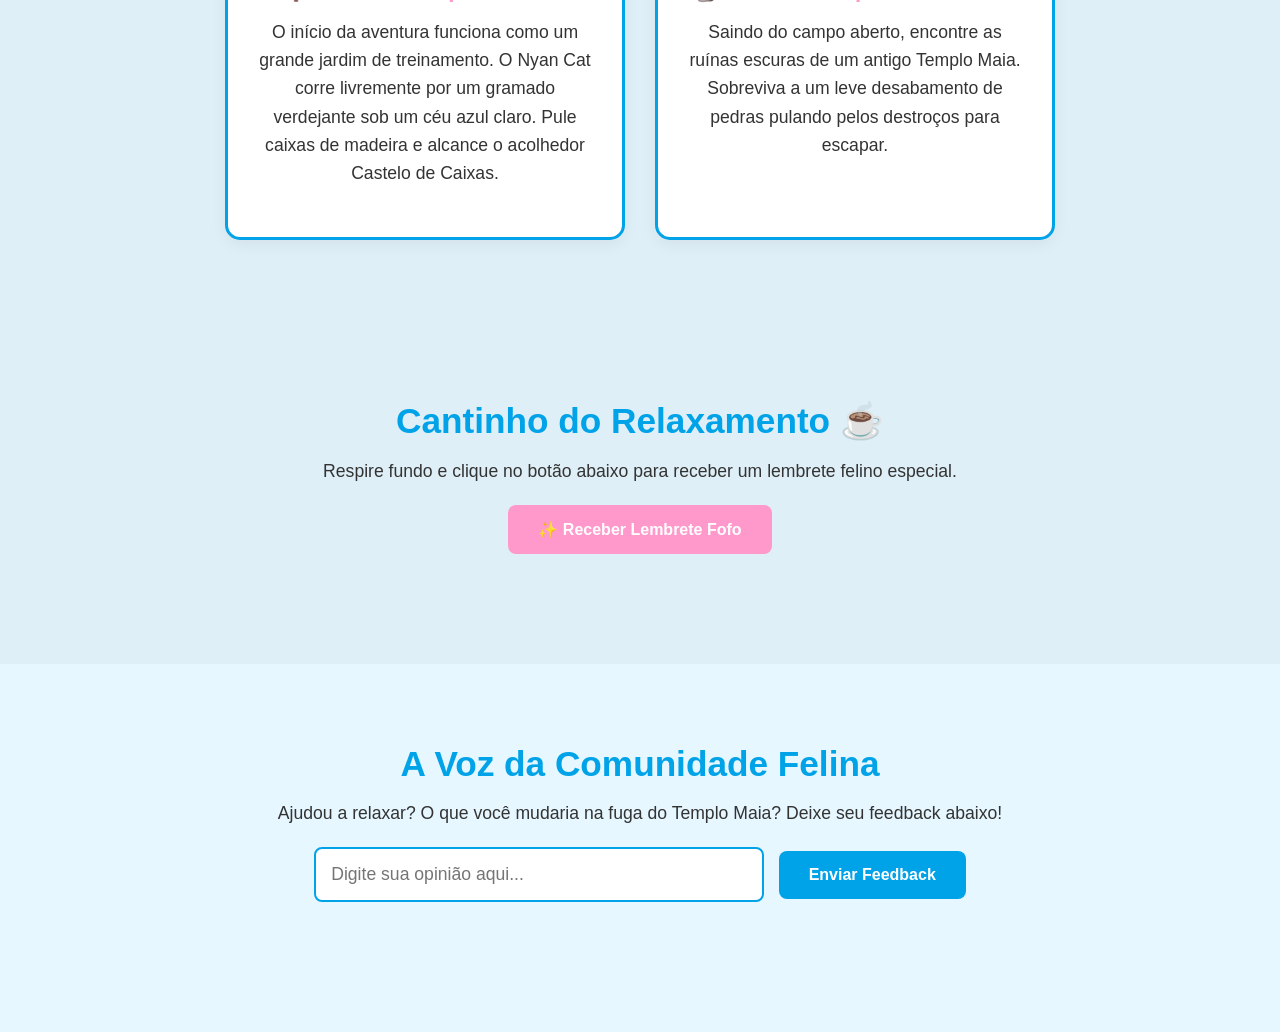
==== commit 5e1109cf: "Finalizando o site NyanPlay" ====
--- a/index.html
+++ b/index.html
@@ -23,17 +23,20 @@
     <main>
         <section id="jogar" class="secao-jogar">
             <h2>Pronto para jogar?</h2>
-            <p>Clique no botão abaixo para verificar sua idade e abrir o templo em uma nova aba.</p>
+            <p>Clique no botão abaixo para verificar sua idade e abrir o jogo em uma nova aba.</p>
             
             <button class="btn-gigante" onclick="verificarIdade()">🎮 JOGAR AGORA</button>
 
             <div id="caixa-jogo" class="jogo-bloqueado">
-                <img src="capa-jogo.jpg" alt="Capa do Jogo Nyan Cat" style="width: 100%; height: 100%; object-fit: cover;">
+                <img src="capa-jogo.jpg" alt="Capa do Jogo NyanPlay">
                 <div class="aviso-bloqueio">
                     <h3>🔒 Jogo Bloqueado</h3>
                     <p>Confirme sua idade para liberar o acesso.</p>
                 </div>
             </div>
+
+            <div class="indicador-scroll"><h3>⬇️Mais Informações⬇️</h3></div>
+
         </section>
 
         <section id="sobre" class="secao-texto">
--- a/style.css
+++ b/style.css
@@ -74,4 +74,76 @@
     height: 100%;
     object-fit: cover;
     display: block;
+}
+/* ================= INDICADOR DE SCROLL ================= */
+.indicador-scroll {
+    position: absolute;
+    left: 50%;
+    transform: translateX(-50%);
+    text-align: center;
+}
+/* ================= RESPONSIVIDADE (MOBILE FIRST) ================= */
+
+/* Ajustes para telas menores (como iPhone 14 Pro Max) */
+@media (max-width: 768px) {
+    .menu-fixo {
+        flex-direction: column;
+        padding: 10px;
+    }
+
+    nav {
+        margin: 10px 0;
+        display: flex;
+        flex-wrap: wrap;
+        justify-content: center;
+        gap: 5px;
+    }
+
+    nav a {
+        margin: 5px;
+        font-size: 0.9rem;
+    }
+
+    section {
+        padding: 60px 20px;
+    }
+
+    section h2 {
+        font-size: 1.8rem;
+    }
+
+    .grid-itens, .grid-polaroid {
+        flex-direction: column;
+        align-items: center;
+    }
+
+    .cartao, .polaroid {
+        width: 100%;
+        max-width: 350px; /* Ajuste para caber bem no iPhone */
+    }
+
+    #caixa-jogo {
+        height: 250px; /* Menor em telas pequenas */
+    }
+
+    input[type="text"] {
+        width: 100%;
+        margin-bottom: 10px;
+    }
+    
+    .btn-comum {
+        width: 100%;
+    }
+
+    .indicador-scroll{
+        white-space: nowrap;
+    }
+}
+
+/* Ajuste específico para o iPhone 14 Pro Max (largura de 430px) */
+@media (max-width: 430px) {
+    .btn-gigante {
+        font-size: 1.2rem;
+        padding: 12px 20px;
+    }
 }
